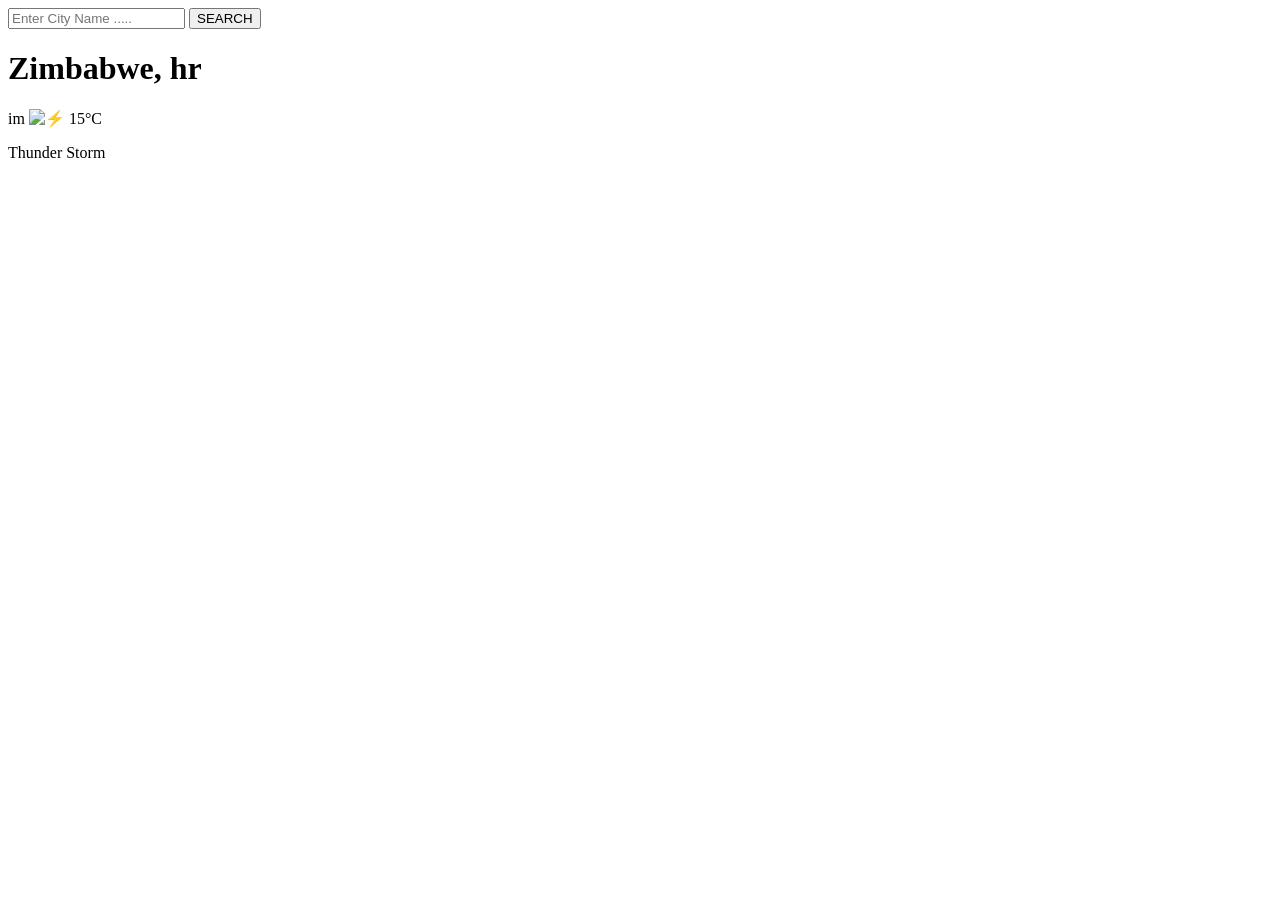
==== index.html @ 4e5baf5c "weather app" ====
<!DOCTYPE html>
<html lang="en">

<head>
    <meta charset="UTF-8">
    <meta name="viewport" content="width=device-width, initialscale=1.0">
    <title>Weather Station</title>
    <link rel="stylesheet" href="style.css">
</head>

<body>
    <div class="weather-wrapper">
        <!----seach box----->
        <header class="search-box">
            <input type="text" placeholder="Enter City Name .....">
            <button type="button">SEARCH</button>
        </header>
        <!---main display components-->
        <main class="Current Weather">
            <h1 class="location">Zimbabwe, hr</h1>
            <div class="visuals">
                im
                <img src="" alt="⚡️" class="weather-icon">
                <span class="temperature ">15°C</span>
            </div>
            <p class="condition">Thunder Storm</p>
        </main>

    </div>
</body>
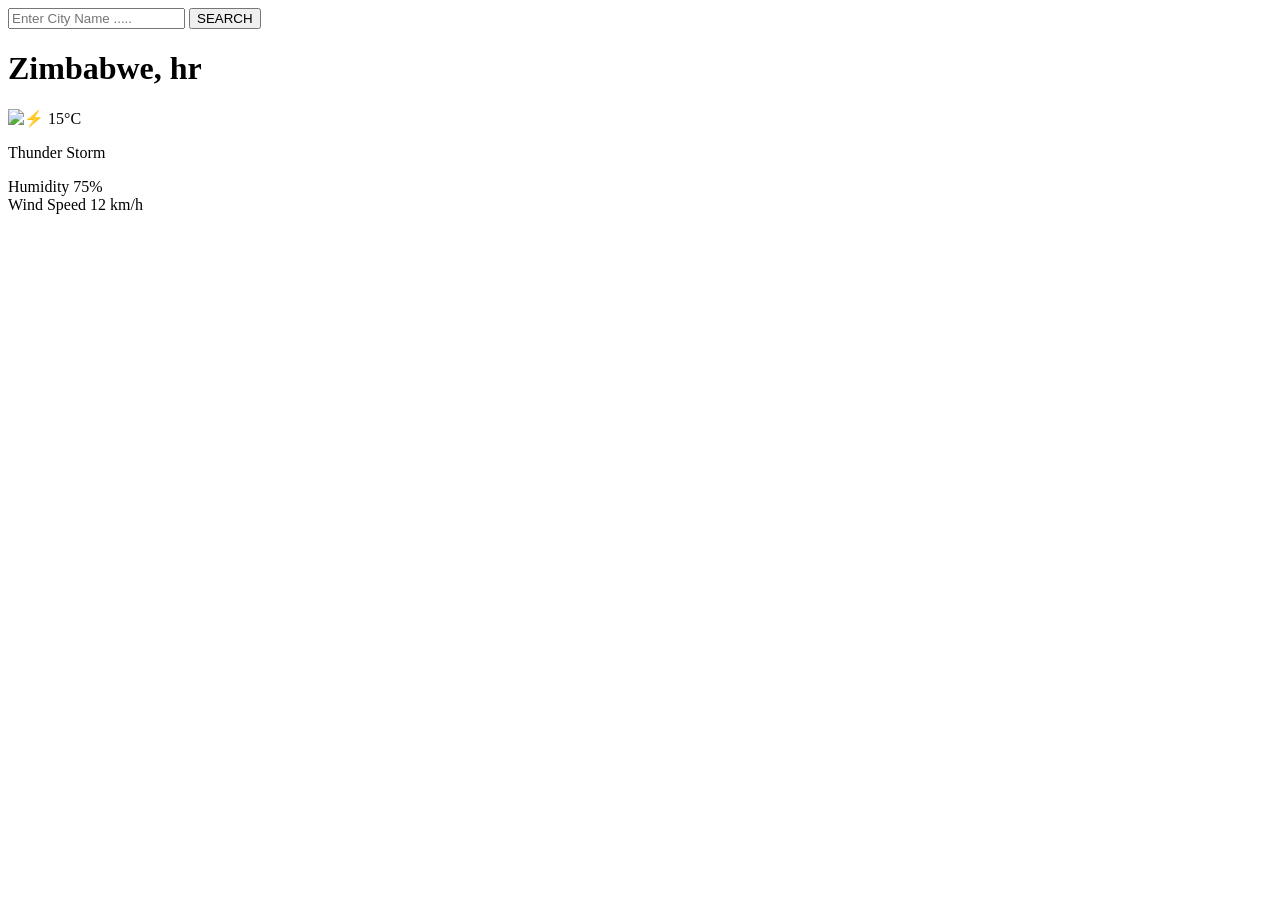
==== commit f7966c47: "html" ====
--- a/index.html
+++ b/index.html
@@ -19,12 +19,24 @@
         <main class="Current Weather">
             <h1 class="location">Zimbabwe, hr</h1>
             <div class="visuals">
-                im
-                <img src="" alt="⚡️" class="weather-icon">
+                <img src="icons/thunderstorm" alt="⚡️" class="weather-icon">
                 <span class="temperature ">15°C</span>
             </div>
             <p class="condition">Thunder Storm</p>
         </main>
+        <!--Secondary Details Component-->
+        <section class="weather-metrics">
+            <div class="metric-card">
+                <span class="label">Humidity</span>
+                <span class="value">75%</span>
+            </div>
 
+            <div class="metric-card">
+                <span class="label">Wind Speed</span>
+                <span class="value">12 km/h</span>
+            </div>
+        </section>
     </div>
-</body>+</body>
+
+</html>
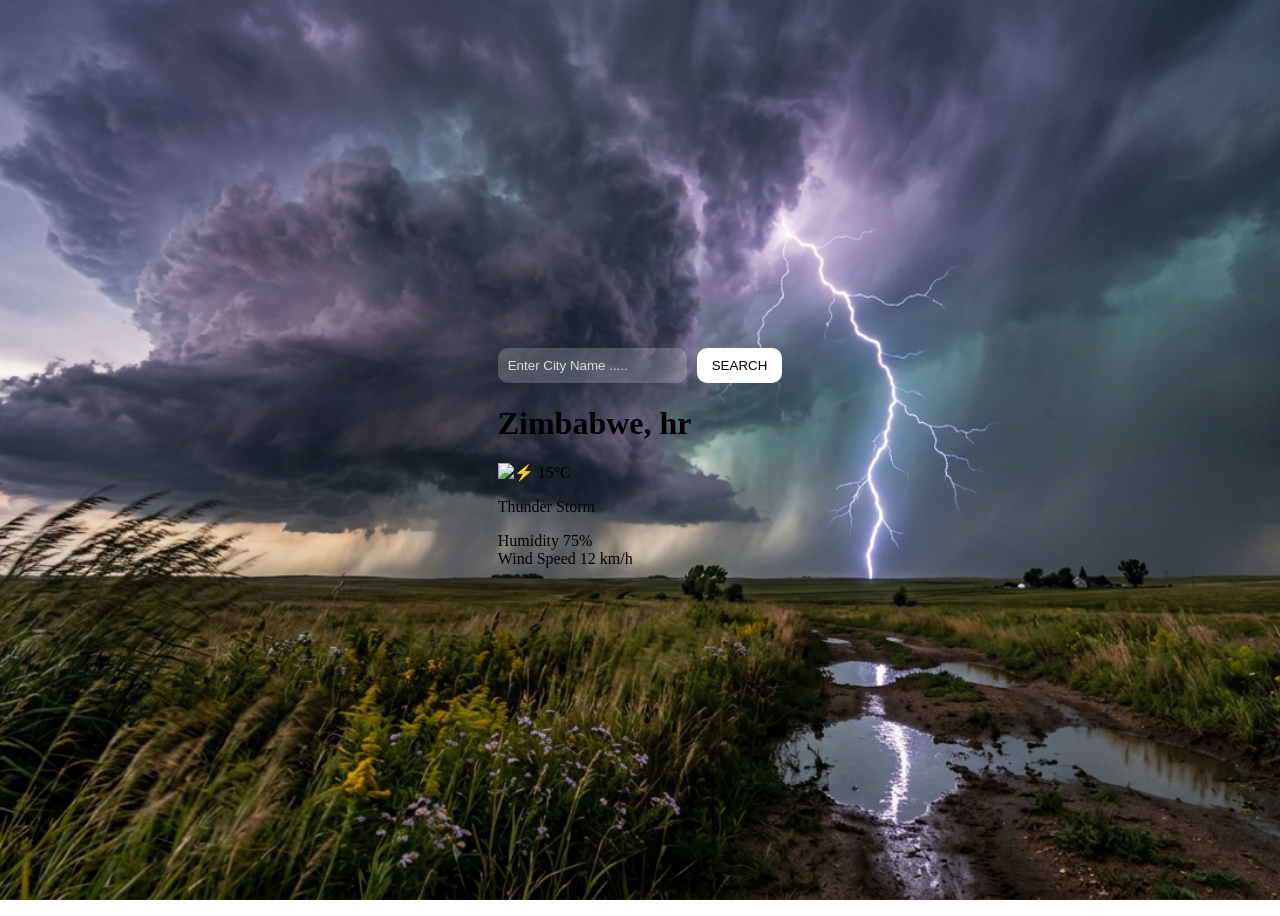
==== commit a6f37c7e: "added css" ====
--- a/index.html
+++ b/index.html
@@ -5,7 +5,7 @@
     <meta charset="UTF-8">
     <meta name="viewport" content="width=device-width, initialscale=1.0">
     <title>Weather Station</title>
-    <link rel="stylesheet" href="style.css">
+    <link rel="stylesheet" href="styles.css">
 </head>
 
 <body>
--- a/styles.css
+++ b/styles.css
@@ -0,0 +1,69 @@
+ body {
+     background: linear-gradient(135deg, #050505, #405758, #4b5e64);
+     /* Blue-green gradient */
+     height: 100vh;
+     display: flex;
+     justify-content: center;
+     align-items: center;
+ }
+ 
+ .weather-card {
+     background: rgba(255, 255, 255, 0.15);
+     /* Frosted glass effect */
+     border-radius: 20px;
+     padding: 30px;
+     width: 350px;
+     color: #fff;
+     text-align: center;
+     border: 1px solid rgba(255, 255, 255, 0.2);
+     box-shadow: 0 8px 32px rgba(0, 0, 0, 0.1);
+ }
+ 
+ .search-box {
+     display: flex;
+     gap: 10px;
+     margin-bottom: 20px;
+ }
+ 
+ .search-box input {
+     flex: 1;
+     padding: 10px;
+     border-radius: 10px;
+     border: none;
+     outline: none;
+     background: rgba(255, 255, 255, 0.2);
+     color: #fff;
+ }
+ 
+ .search-box input::placeholder {
+     color: #ddd;
+ }
+ 
+ .search-box button {
+     background: #fff;
+     border: none;
+     padding: 10px 15px;
+     border-radius: 10px;
+     cursor: pointer;
+ }
+ 
+ .temp {
+     font-size: 4rem;
+     font-weight: bold;
+     margin: 10px 0;
+ }
+ 
+ body {
+     background-image: url('ThunderStom.png');
+     background-repeat: no-repeat;
+     background-size: cover;
+     background-position: center;
+     background-attachment: fixed;
+ }
+ 
+ .details {
+     display: flex;
+     justify-content: space-between;
+     margin-top: 25px;
+     font-size: 0.9rem;
+ }
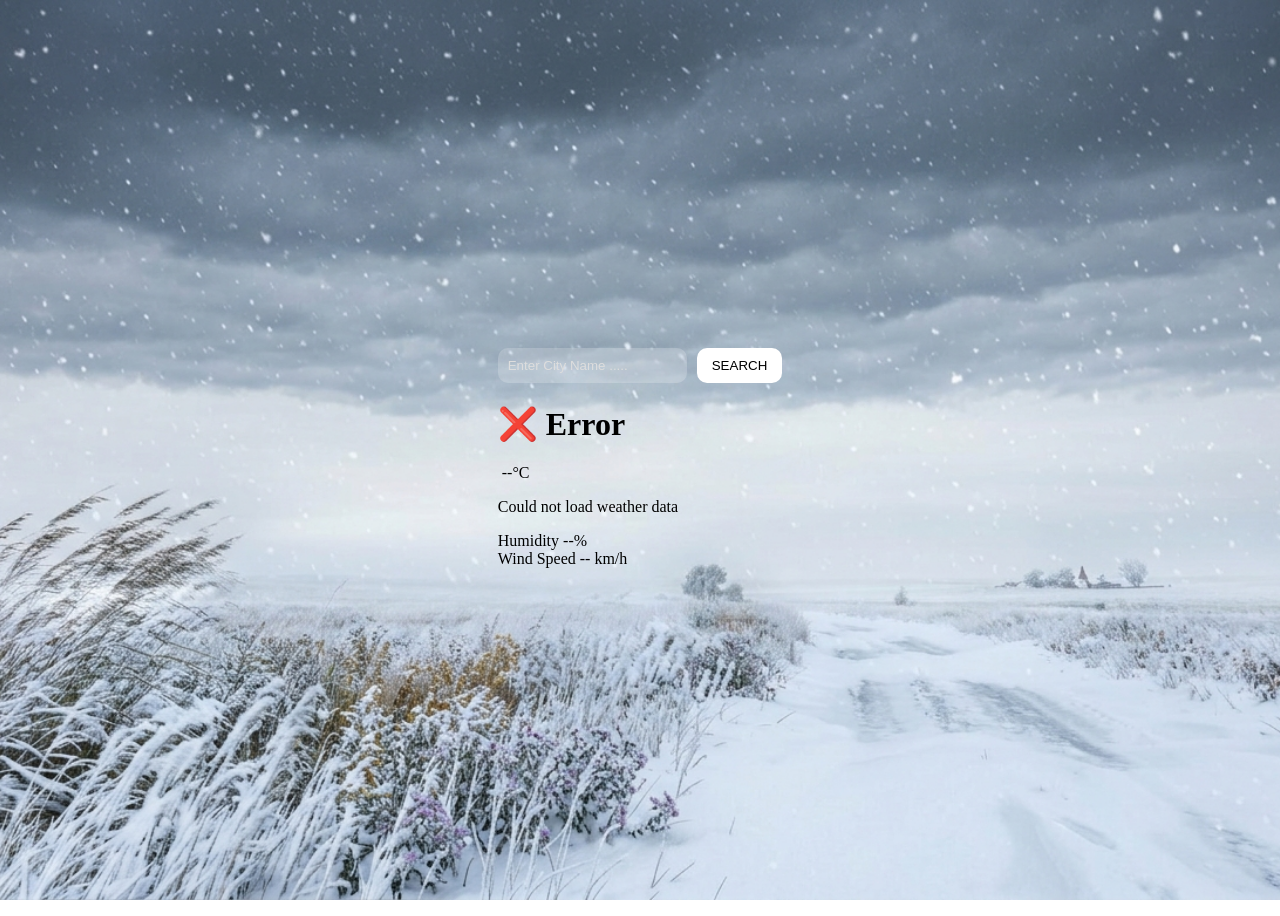
==== commit 70c83c45: "add script" ====
--- a/index.html
+++ b/index.html
@@ -10,6 +10,7 @@
 
 <body>
     <div class="weather-wrapper">
+
         <!----seach box----->
         <header class="search-box">
             <input type="text" placeholder="Enter City Name .....">
@@ -19,7 +20,7 @@
         <main class="Current Weather">
             <h1 class="location">Zimbabwe, hr</h1>
             <div class="visuals">
-                <img src="icons/thunderstorm" alt="⚡️" class="weather-icon">
+                <img src="icons/thunderstorm" alt="" class="weather-icon">
                 <span class="temperature ">15°C</span>
             </div>
             <p class="condition">Thunder Storm</p>
@@ -35,6 +36,7 @@
                 <span class="label">Wind Speed</span>
                 <span class="value">12 km/h</span>
             </div>
+            <script src="script.js"></script>
         </section>
     </div>
 </body>
--- a/styles.css
+++ b/styles.css
@@ -54,7 +54,7 @@
  }
  
  body {
-     background-image: url('ThunderStom.png');
+     background-image: url("pictures/snowstorm.png");
      background-repeat: no-repeat;
      background-size: cover;
      background-position: center;
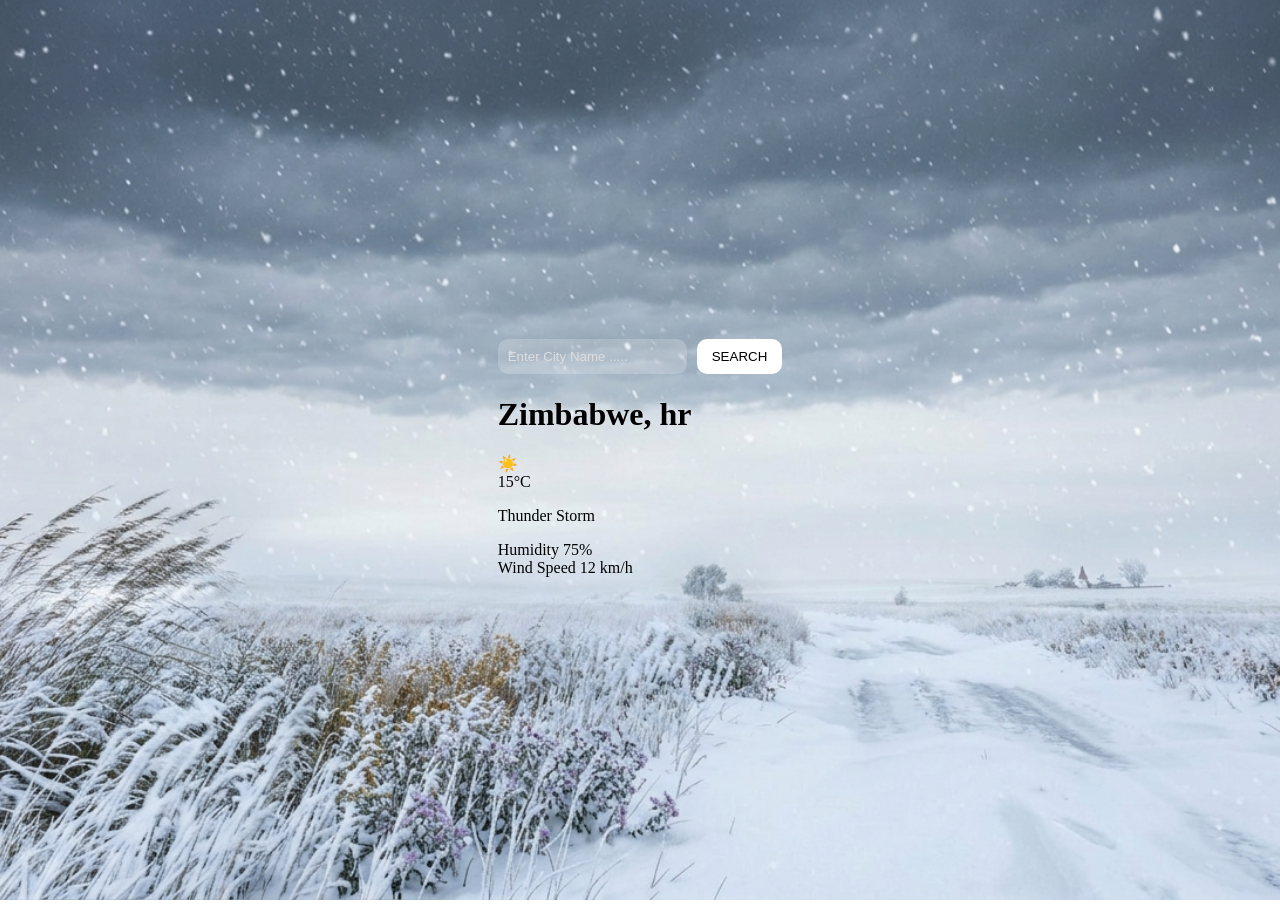
==== commit c89dd3bf: "redo" ====
--- a/index.html
+++ b/index.html
@@ -3,7 +3,7 @@
 
 <head>
     <meta charset="UTF-8">
-    <meta name="viewport" content="width=device-width, initialscale=1.0">
+    <meta name="viewport" content="width=device-width, initial-scale=1.0">
     <title>Weather Station</title>
     <link rel="stylesheet" href="styles.css">
 </head>
@@ -20,23 +20,23 @@
         <main class="Current Weather">
             <h1 class="location">Zimbabwe, hr</h1>
             <div class="visuals">
-                <img src="icons/thunderstorm" alt="" class="weather-icon">
+                <div class="weather-icon">☀️</div>
                 <span class="temperature ">15°C</span>
             </div>
-            <p class="condition">Thunder Storm</p>
+            <p class="condition ">Thunder Storm</p>
         </main>
         <!--Secondary Details Component-->
-        <section class="weather-metrics">
-            <div class="metric-card">
-                <span class="label">Humidity</span>
-                <span class="value">75%</span>
+        <section class="weather-metrics ">
+            <div class="metric-card ">
+                <span class="label ">Humidity</span>
+                <span class="value ">75%</span>
             </div>
 
-            <div class="metric-card">
-                <span class="label">Wind Speed</span>
-                <span class="value">12 km/h</span>
+            <div class="metric-card ">
+                <span class="label ">Wind Speed</span>
+                <span class="value ">12 km/h</span>
             </div>
-            <script src="script.js"></script>
+            <script src="scripts.js "></script>
         </section>
     </div>
 </body>
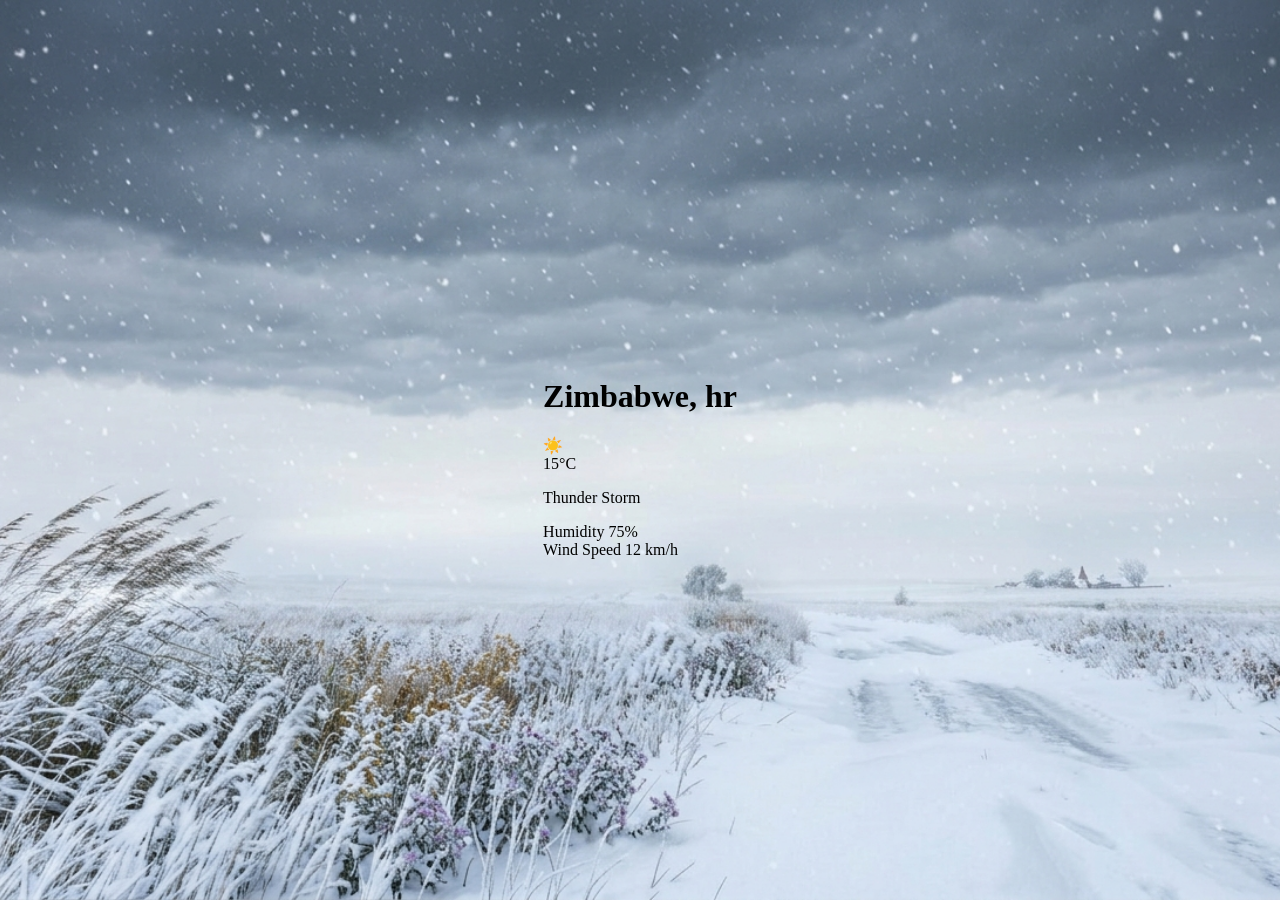
==== commit 87e5d582: "redo 2" ====
--- a/index.html
+++ b/index.html
@@ -10,12 +10,6 @@
 
 <body>
     <div class="weather-wrapper">
-
-        <!----seach box----->
-        <header class="search-box">
-            <input type="text" placeholder="Enter City Name .....">
-            <button type="button">SEARCH</button>
-        </header>
         <!---main display components-->
         <main class="Current Weather">
             <h1 class="location">Zimbabwe, hr</h1>
@@ -36,7 +30,7 @@
                 <span class="label ">Wind Speed</span>
                 <span class="value ">12 km/h</span>
             </div>
-            <script src="scripts.js "></script>
+            <script src="script.js "></script>
         </section>
     </div>
 </body>
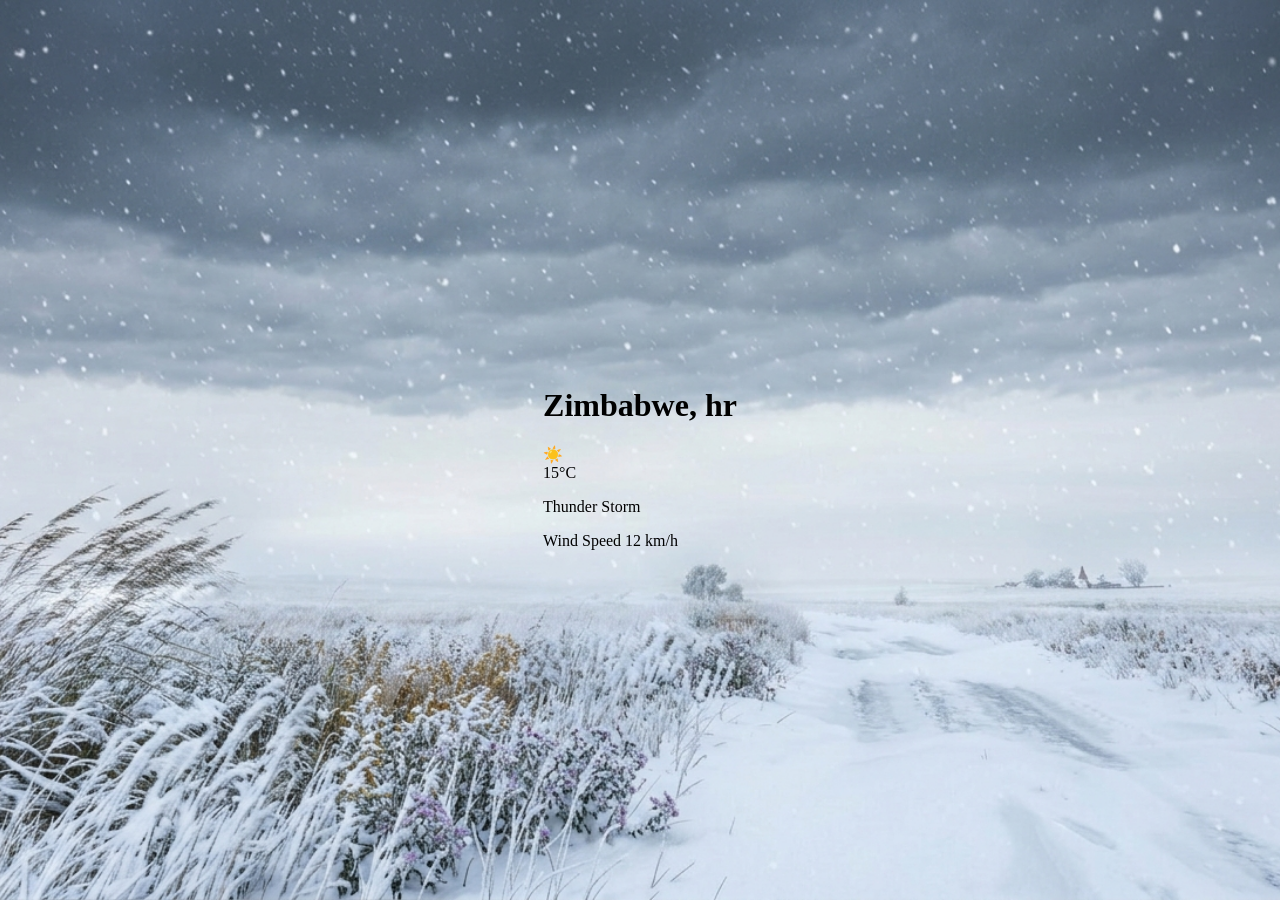
==== commit cf55f74d: "removed indexs.html & scripts.js" ====
--- a/index.html
+++ b/index.html
@@ -21,14 +21,9 @@
         </main>
         <!--Secondary Details Component-->
         <section class="weather-metrics ">
-            <div class="metric-card ">
-                <span class="label ">Humidity</span>
-                <span class="value ">75%</span>
-            </div>
-
-            <div class="metric-card ">
+            <div class=" metric-card ">
                 <span class="label ">Wind Speed</span>
-                <span class="value ">12 km/h</span>
+                <span class="value wind-speed ">12 km/h</span>
             </div>
             <script src="script.js "></script>
         </section>
